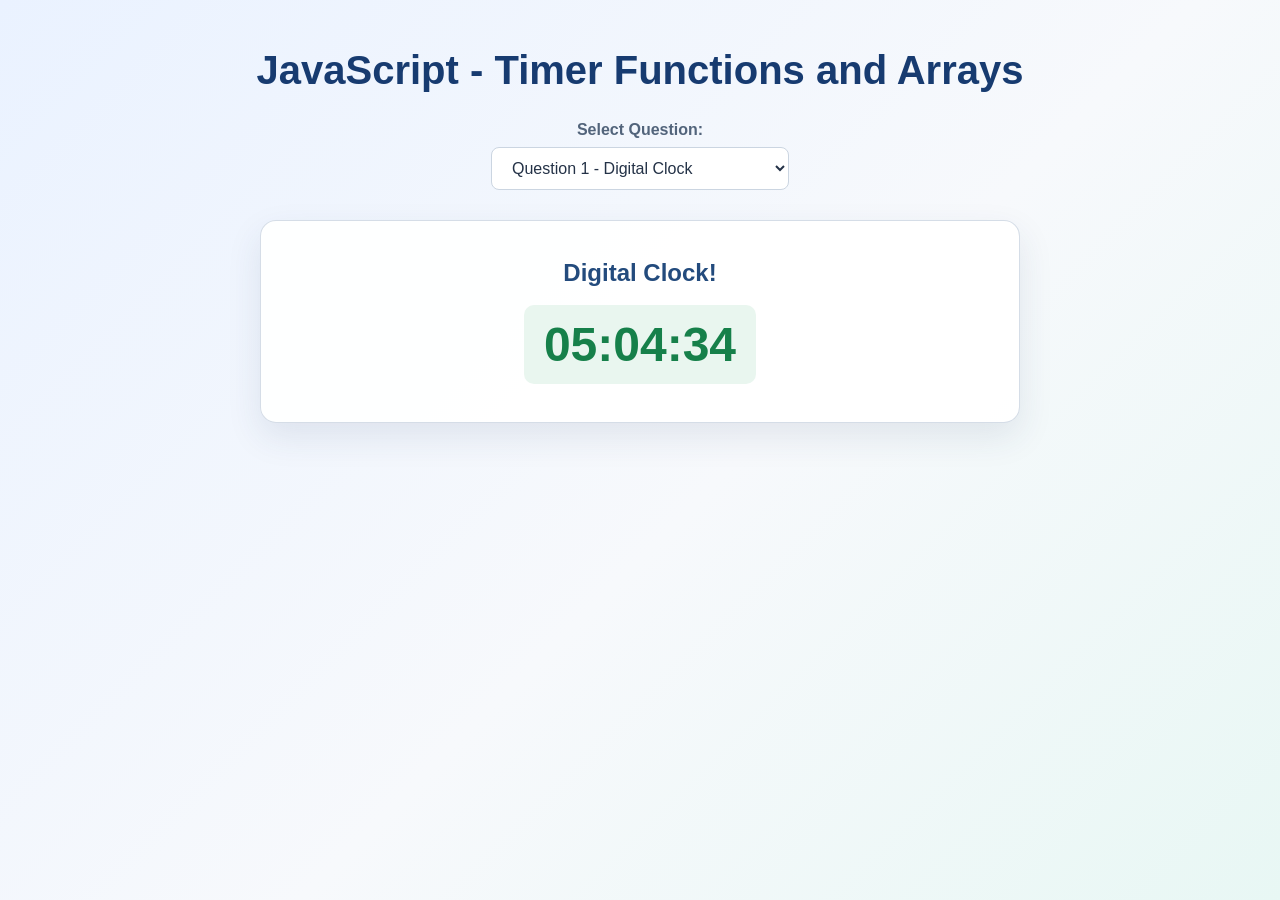
==== Ex_6/index.html @ 28acea54 "Files Added" ====
<!DOCTYPE html>
<html lang="en">
<head>
    <meta charset="UTF-8">
    <meta name="viewport" content="width=device-width, initial-scale=1.0">
    <title>JAVASCRIPT – TIMER FUNCTIONS AND ARRAYS</title>
    <link rel="stylesheet" href="ex6.css">
</head>
<body>

    <h1>JavaScript - Timer Functions and Arrays</h1>

    <label for="question">Select Question:</label>
    <select id="question" onchange="loadQuestion(this.value)">
        <option value="1">Question 1 - Digital Clock</option>
        <option value="2">Question 2 - Dynamic Background</option>
        <option value="3">Question 3 - Font Size</option>
        <option value="4">Question 4 - Move Car</option>
        <option value="5">Question 5 - Student Array</option>
    </select>

    <div id="app"></div>

    <script>
        function loadQuestion(q) {
            window.location.href = "ex6.html?q=" + q;
        }

        const params = new URLSearchParams(window.location.search);
        const q = params.get("q") || "1";

        document.getElementById("question").value = q;

        const script = document.createElement("script");
        script.src = "q" + q + ".js";
        document.body.appendChild(script);
    </script>

</body>
</html>
---- Ex_6/ex6.css ----
* {
    box-sizing: border-box;
}

body {
    min-height: 100vh;
    margin: 0;
    padding: 48px 20px;
    background: linear-gradient(135deg, #eaf2ff, #f7f9fc 55%, #e8f7f4);
    color: #243247;
    font-family: Arial, sans-serif;
    text-align: center;
}

h1 {
    margin: 0 auto 28px;
    color: #173b70;
    font-size: clamp(1.8rem, 4vw, 2.5rem);
}

label {
    display: block;
    margin-bottom: 8px;
    color: #52647b;
    font-weight: bold;
}

select,
button {
    padding: 11px 16px;
    border: 1px solid #cbd5e1;
    border-radius: 8px;
    font: inherit;
}

select {
    min-width: min(100%, 290px);
    background-color: #fff;
    color: #243247;
}

button {
    margin: 8px 5px;
    border-color: #1f5fae;
    background-color: #1f5fae;
    color: #fff;
    cursor: pointer;
    transition: background-color 160ms ease, transform 160ms ease;
}

button:hover {
    transform: translateY(-1px);
    background-color: #174b8c;
}

button:focus-visible,
select:focus-visible {
    outline: 3px solid #83b8f5;
    outline-offset: 2px;
}

#app {
    width: min(100%, 760px);
    min-height: 190px;
    margin: 30px auto 0;
    padding: clamp(22px, 5vw, 38px);
    border: 1px solid rgba(203, 213, 225, 0.8);
    border-radius: 16px;
    background-color: rgba(255, 255, 255, 0.92);
    box-shadow: 0 14px 35px rgba(39, 63, 94, 0.1);
}

#app h2 {
    margin: 0 0 18px;
    color: #234b7d;
}

#app p {
    color: #52647b;
    line-height: 1.6;
}

#time {
    display: inline-block;
    padding: 12px 20px;
    border-radius: 10px;
    background-color: #e9f6ef;
    color: #16804a;
    font-size: clamp(2rem, 8vw, 3rem);
    font-weight: bold;
    font-variant-numeric: tabular-nums;
}

#para1 {
    display: inline-block;
    padding: 16px;
    border-radius: 10px;
    background-color: #f0f5fb;
    cursor: pointer;
    transition: font-size 180ms ease, color 180ms ease;
}

#track {
    position: relative;
    height: 105px;
    margin: 28px 0 18px;
    overflow: hidden;
    border: 2px solid #d5e0ec;
    border-bottom: 5px solid #53657b;
    border-radius: 12px;
    background: repeating-linear-gradient(
        90deg,
        #f4f8fc 0,
        #f4f8fc 44px,
        #edf3f9 44px,
        #edf3f9 88px
    );
    text-align: left;
}

#car {
    position: absolute;
    bottom: 7px;
    left: 0;
    width: 60px;
    font-size: 50px;
    line-height: 1;
    transform: scaleX(-1);
    transform-origin: center;
}

.student {
    max-width: 450px;
    margin: 12px auto;
    padding: 16px;
    border: 1px solid #e1e8f0;
    border-left: 4px solid #4385c5;
    border-radius: 8px;
    background-color: #f8fbff;
    line-height: 1.6;
    text-align: left;
}

@media (max-width: 480px) {
    body {
        padding: 32px 16px;
    }

    #app {
        margin-top: 22px;
    }
}
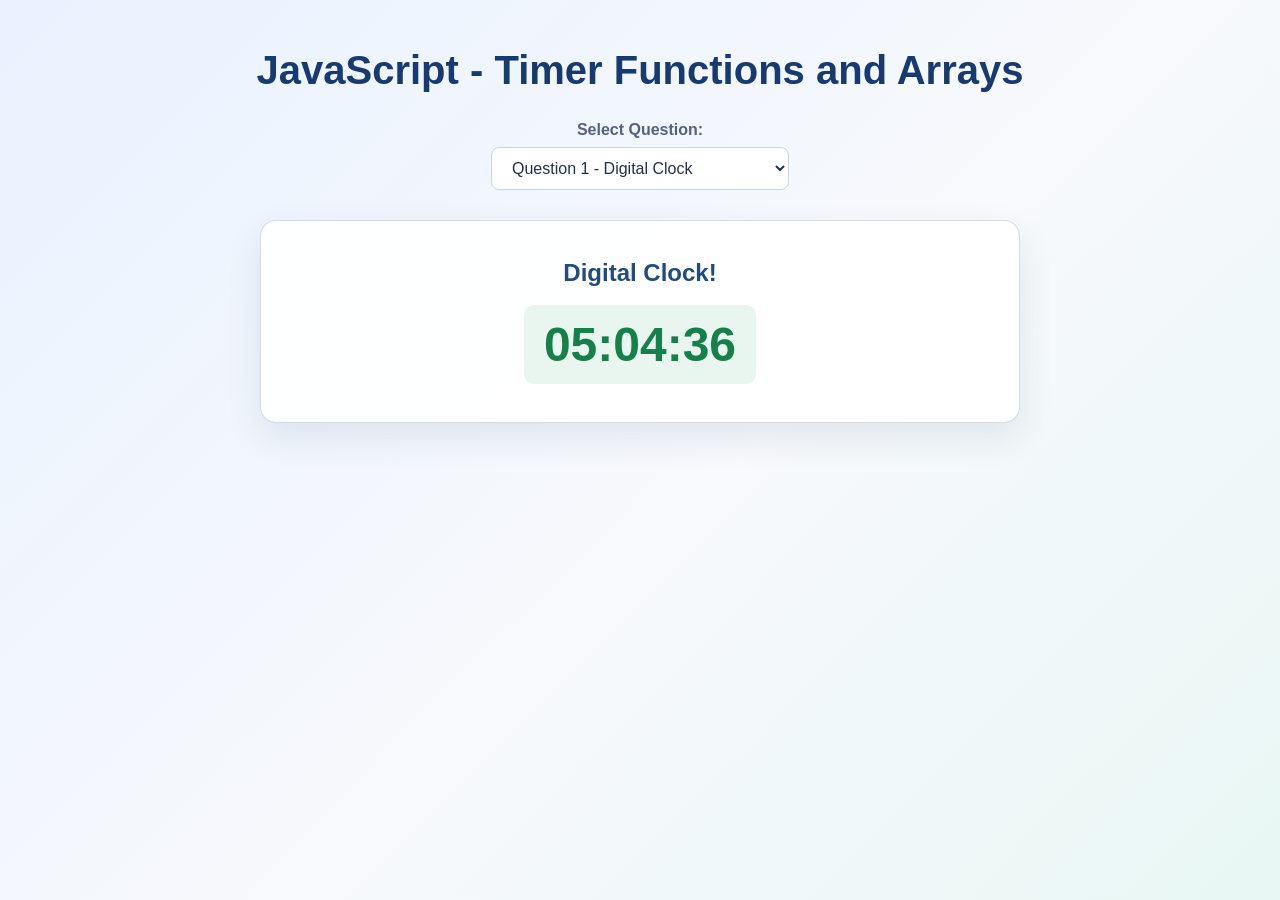
==== commit 4375a5da: "Update index.html" ====
--- a/Ex_6/index.html
+++ b/Ex_6/index.html
@@ -23,7 +23,7 @@
 
     <script>
         function loadQuestion(q) {
-            window.location.href = "ex6.html?q=" + q;
+            window.location.href = "index.html?q=" + q;
         }
 
         const params = new URLSearchParams(window.location.search);
